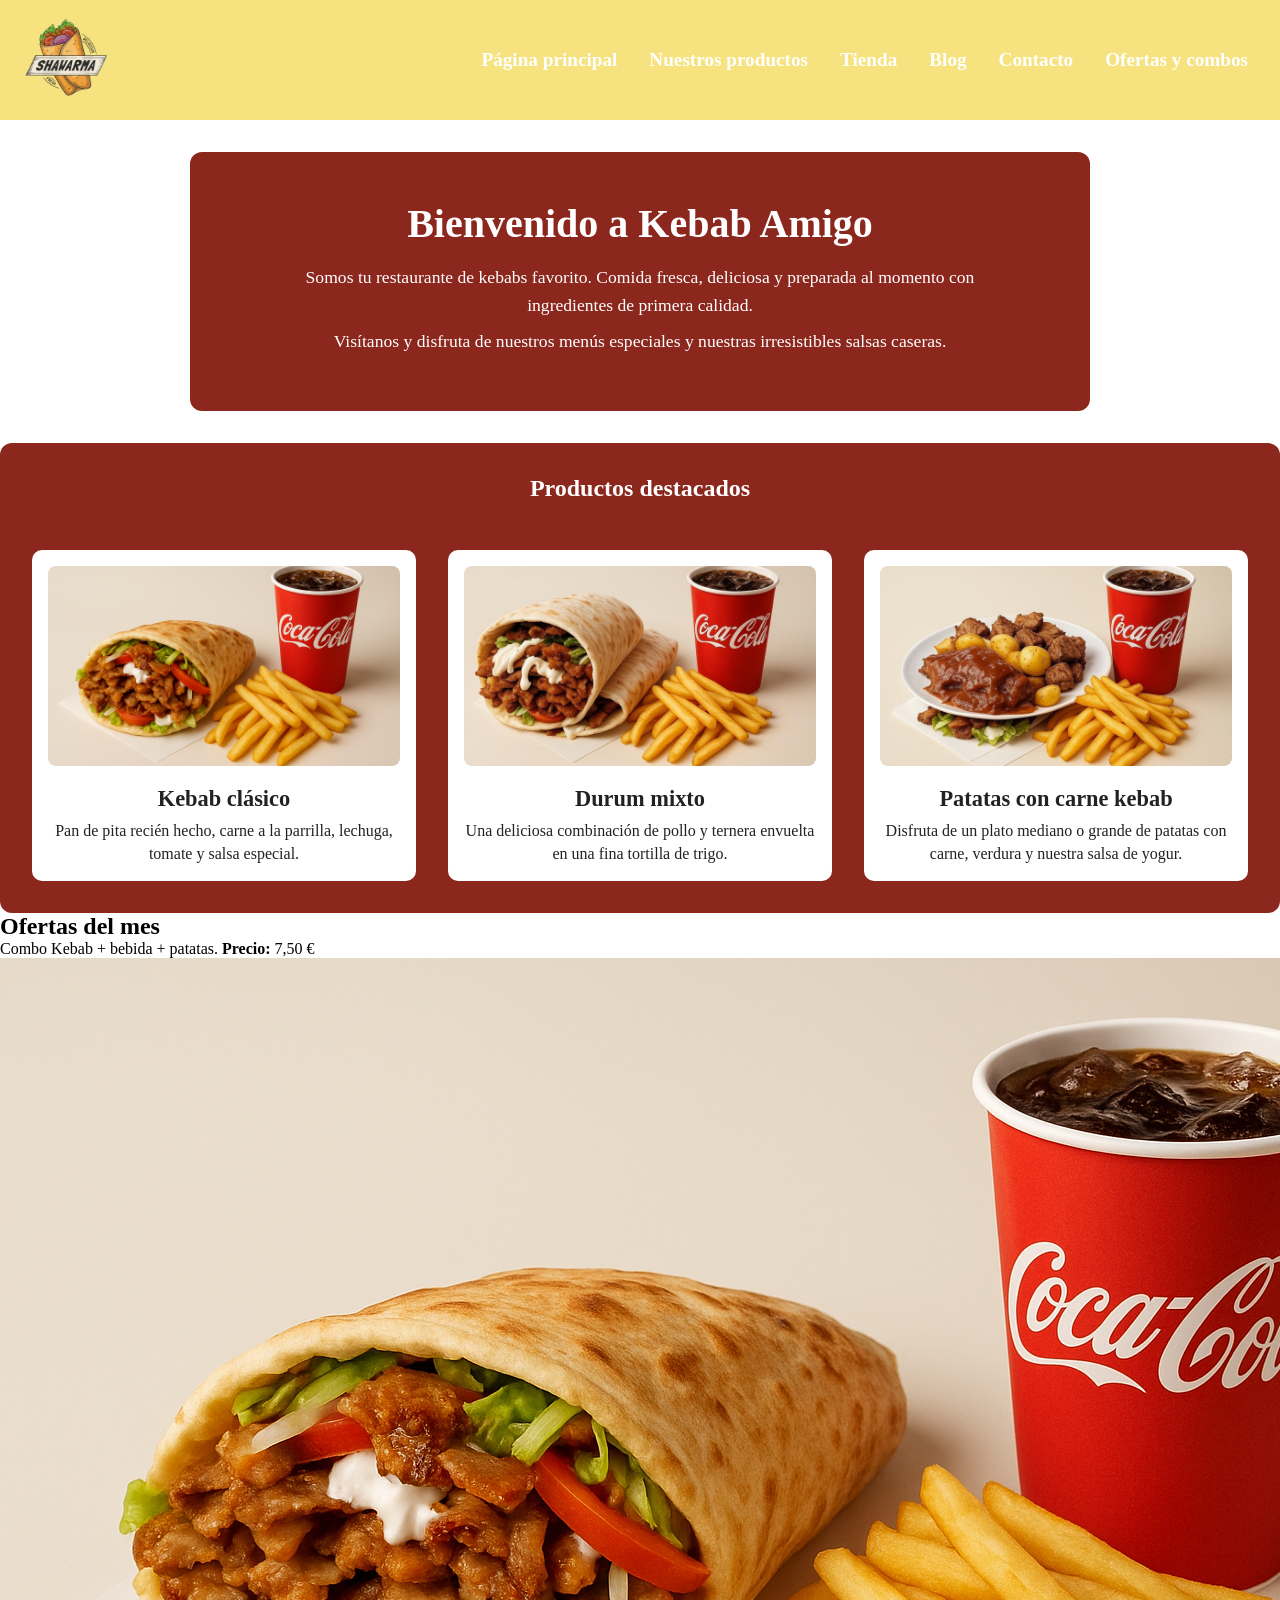
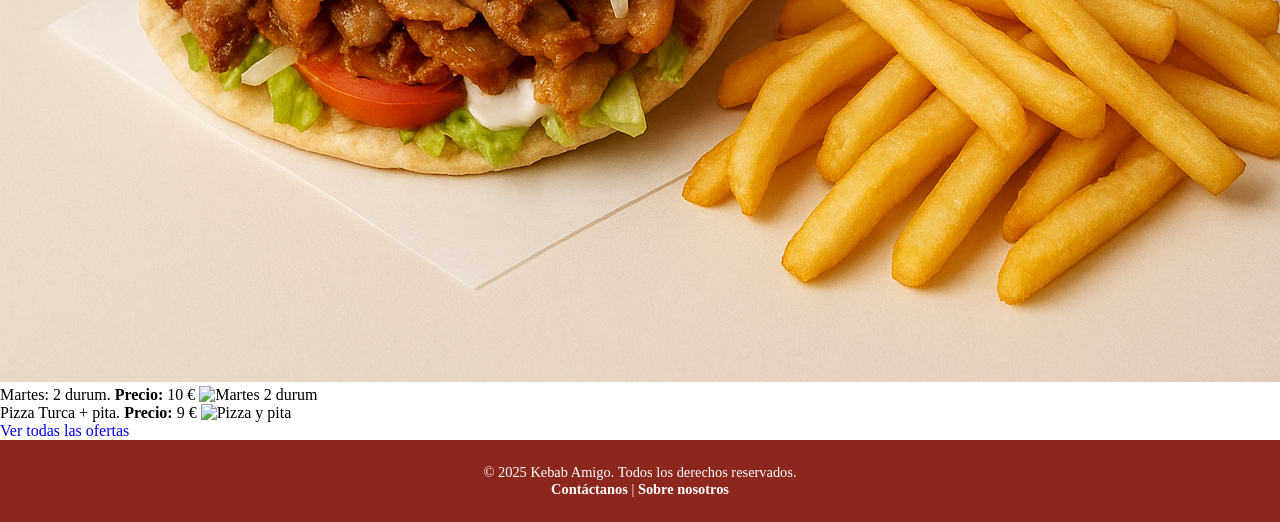
==== index.html @ 2f1da796 "Fondo del logo cambiado" ====
<!DOCTYPE html>
<html lang="es">
<head>
    <meta charset="UTF-8">
    <meta name="viewport" content="width=device-width, initial-scale=1.0">
    <title>Kebab Amigo - Inicio</title>
    <link rel="stylesheet" href="assets/css/style.css">
    <meta name="description" content="Bienvenido a Kebab Amigo, el mejor kebab de la ciudad. Descubre nuestro menú, historia y ofertas.">
</head>
<body>

    <header class="cabecera">
        <a class="cabecera__logo" href="index.html">
            <img src="assets/img/kebab-logo.png" alt="Logo del restaurante Kebab" width="100"> 
        </a>

        <nav class="navegador">
            <ul class="menu">
                <li><a class="menu__opcion" href="index.html">Página principal</a></li>
                <li><a class="menu__opcion" href="carta-menu.html">Nuestros productos</a></li>
                <li><a class="menu__opcion" href="tienda.html">Tienda</a></li>
                <li><a class="menu__opcion" href="noticias.html">Blog</a></li>
                <li><a class="menu__opcion" href="formulario.html">Contacto</a></li>
                <li><a class="menu__opcion" href="ofertas.html">Ofertas y combos</a></li>
            </ul>
        </nav>
    </header>

    <main>
        <section class="inicio">
            <h1 class="inicio__titulo">Bienvenido a Kebab Amigo</h1>
            <p class="inicio__descripcion">Somos tu restaurante de kebabs favorito. Comida fresca, deliciosa y preparada al momento con ingredientes de primera calidad.</p>
            <p class="inicio__descripcion">Visítanos y disfruta de nuestros menús especiales y nuestras irresistibles salsas caseras.</p>
        </section>

        <section class="destacados">
            <h2 class="destacados__titulo">Productos destacados</h2>

            <article class="destacado">
                <img class="destacado__imagen" src="assets/img/Kebab, Patatas y Coca-Cola.png" alt="Menu kebab durum">
                <h3 class="destacado__titulo">Kebab clásico</h3>
                <p class="destacado__descripcion">Pan de pita recién hecho, carne a la parrilla, lechuga, tomate y salsa especial.</p>
            </article>

            <article class="destacado">
                <img class="destacado__imagen" src="assets/img/pita patatas y cocacola.jpg" alt="Menu kebab pita">
                <h3 class="destacado__titulo">Durum mixto</h3>
                <p class="destacado__descripcion">Una deliciosa combinación de pollo y ternera envuelta en una fina tortilla de trigo.</p>
            </article>

            <article class="destacado">
                <img class="destacado__imagen" src="assets/img/menu carne y papas.jpg" alt="Menu carne con patatas">
                <h3 class="destacado__titulo">Patatas con carne kebab</h3>
                <p class="destacado__descripcion">Disfruta de un plato mediano o grande de patatas con carne, verdura y nuestra salsa de yogur.</p>
            </article>
        </section>

        <section class="ofertas">
            <h2 class="ofertas__titulo">Ofertas del mes</h2>
            <ul class="ofertas__lista">
                <li class="ofertas__item">
                    Combo Kebab + bebida + patatas. <strong class="ofertas__precio">Precio:</strong> 7,50 €
                    <img class="ofertas__imagen" src="assets/img/Kebab, Patatas y Coca-Cola.png" alt="Combo Kebab">
                </li>
                <li class="ofertas__item">
                    Martes: 2 durum. <strong class="ofertas__precio">Precio:</strong> 10 €
                    <img class="ofertas__imagen" src="" alt="Martes 2 durum">
                </li>
                <li class="ofertas__item">
                    Pizza Turca + pita. <strong class="ofertas__precio">Precio:</strong> 9 €
                    <img class="ofertas__imagen" src="" alt="Pizza y pita">
                </li>
            </ul>
            <p class="ofertas__link"><a href="ofertas.html">Ver todas las ofertas</a></p>
        </section>
    </main>

    <footer class="pie">
        <p class="pie__texto">&copy; 2025 Kebab Amigo. Todos los derechos reservados.</p>
        <p class="pie__enlaces">
            <a class="pie__link" href="formulario.html">Contáctanos</a> |
            <a class="pie__link" href="noticias.html">Sobre nosotros</a>
        </p>
    </footer>

</body>
</html>
---- assets/css/style.css ----
/* =========================
    VARIABLES E IMPORTACIONES
   ========================= */


:root{
    --color-primario: #8C271E;
    --color-secundario: #F6E27F;
    --color-blanco: #FFFFFF;
    --color-oscuro: #222222;
}

/* =========================
            RESET
   ========================= */


*{
    padding: 0;
    margin: 0;
    box-sizing: border-box;
}

a{
    text-decoration: none;
}


/* =========================
            CABECERA
   ========================= */

.cabecera{
    padding: 0.5rem 1rem;
    display: flex;
    justify-content: space-between;
    align-items: center;
    background: var(--color-secundario);
}


.cabecera__logo img {
    width: 100px;
    height: auto;
}


.menu{
    display: flex;
    justify-content: space-between;
    align-items: center;
    list-style: none;
}


.menu__opcion {
    font-size: 1.2rem; 
    font-weight: bold;
    padding: 0.5rem 1rem;
    color: var(--color-blanco);
}


.menu__opcion:hover {
    color: var(--color-primario);
}


/* =========================
    PIE DE PÁGINA (FOOTER)
   ========================= */

.pie {
    text-align: center;
    padding: 1.5rem 1rem;
    font-size: 0.9rem;
    background-color: var(--color-primario);
    color: var(--color-blanco);
}

.pie__enlaces {
    margin: 0;
}

.pie__link {
    font-weight: bold;
    text-decoration: none;
    color: var(--color-blanco);
}

.pie__link:hover {
    color: var(--color-secundario);
}



/* =========================
    BLOQUE PRINCIPAL (MAIN)
   ========================= */

.inicio {
    background-color: var(--color-primario); 
    text-align: center;
    padding: 3rem 1rem;
    border-radius: 12px; 
    margin: 2rem auto;
    max-width: 900px; 
}

.inicio__titulo {
    font-size: 2.5rem;
    font-family: Georgia, serif;
    margin-bottom: 1rem;
    color: var(--color-blanco);
}

.inicio__descripcion {
    color: var(--color-blanco);
    line-height: 1.6;
    max-width: 700px;
    margin: 0.5rem auto;
    font-size: 1.1rem;
}


.destacados {
    padding: 2rem;
    background-color: var(--color-primario); 
    display: grid;
    grid-template-columns: repeat(3, 1fr);
    gap: 2rem;
    border-radius: 12px;
}


.destacados__titulo {
    grid-column: span 3;
    text-align: center;
    color: var(--color-blanco);  
    margin-bottom: 1rem;
}

.destacado {
    text-align: center;
    background-color: var(--color-blanco);  
    padding: 1rem;
    border-radius: 10px;
}

.destacado__imagen {
    width: 100%;
    height: 200px;
    object-fit: cover;
    border-radius: 8px;
    margin-bottom: 1rem;
}

.destacado__titulo {
    font-size: 1.4rem;
    margin-bottom: 0.5rem;
    color: var(--color-oscuro);
}

.destacado__descripcion {
    color: var(--color-oscuro);
    line-height: 1.4;
}
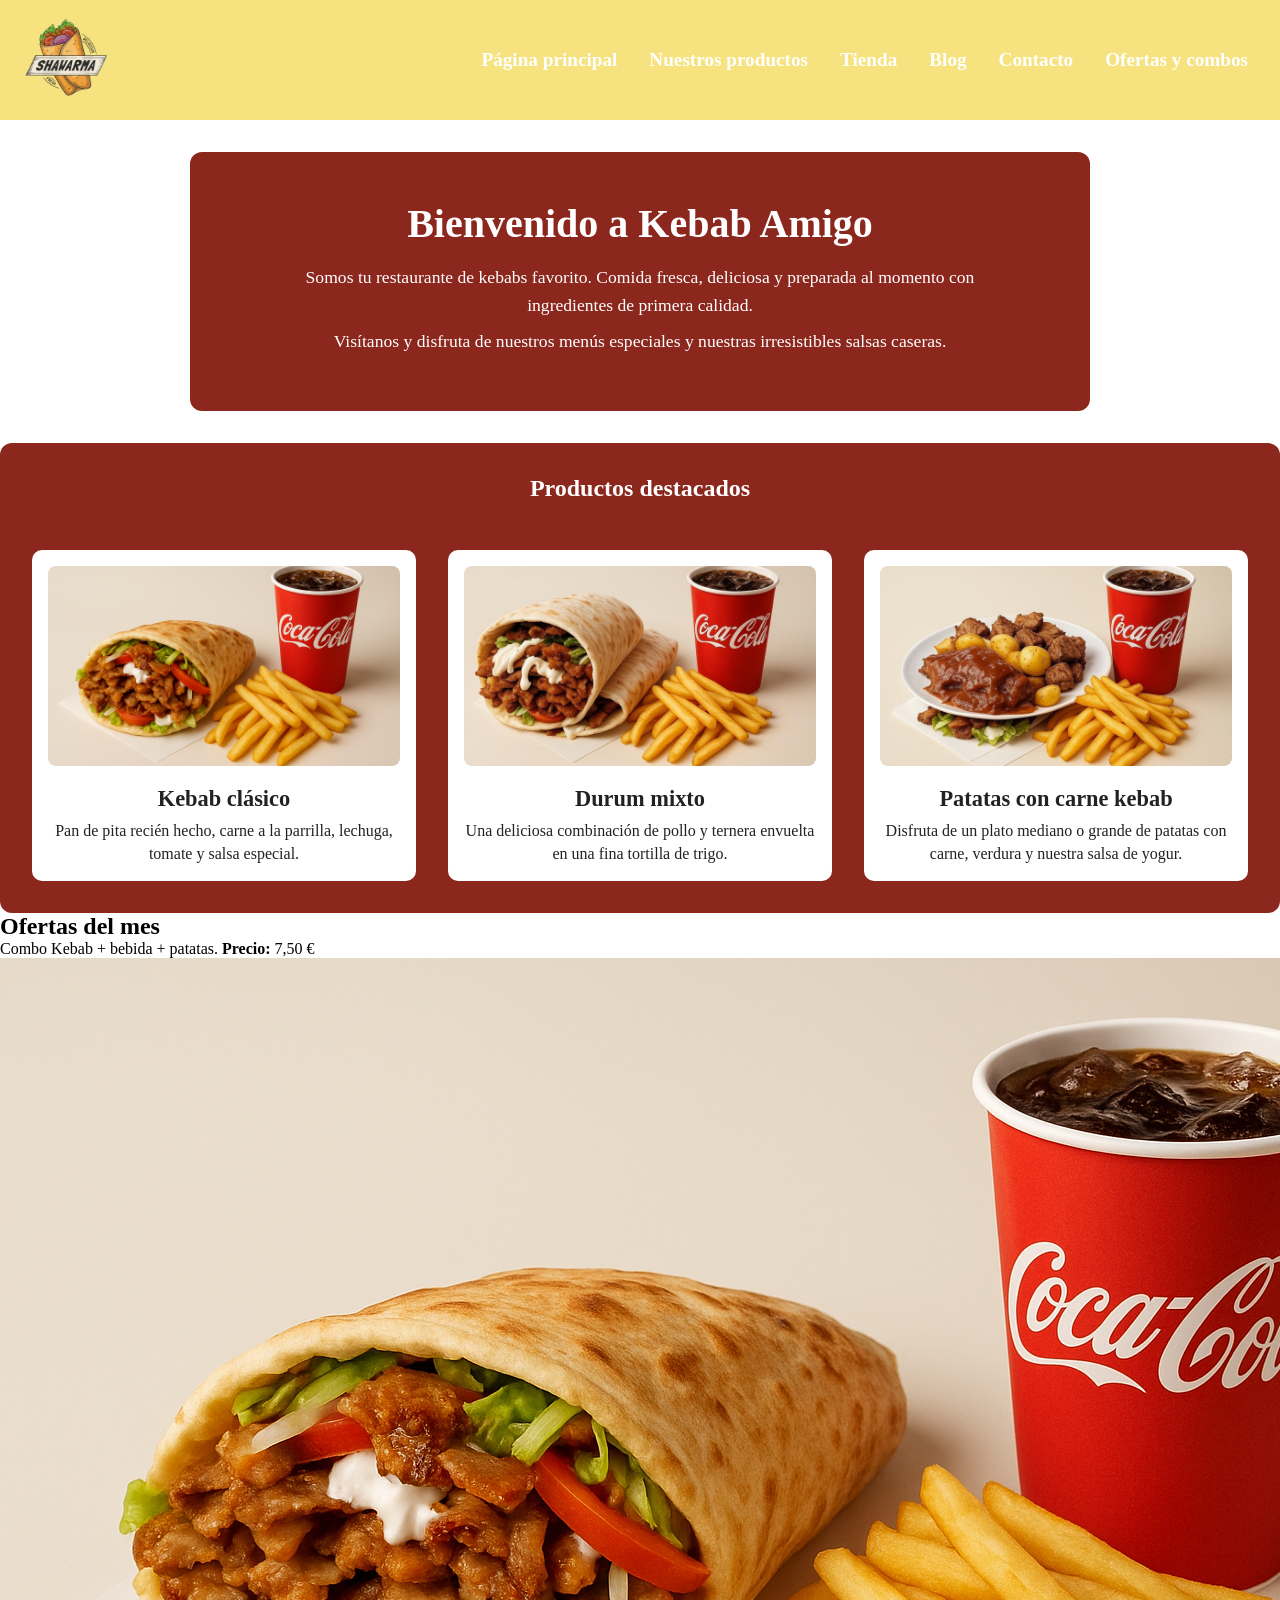
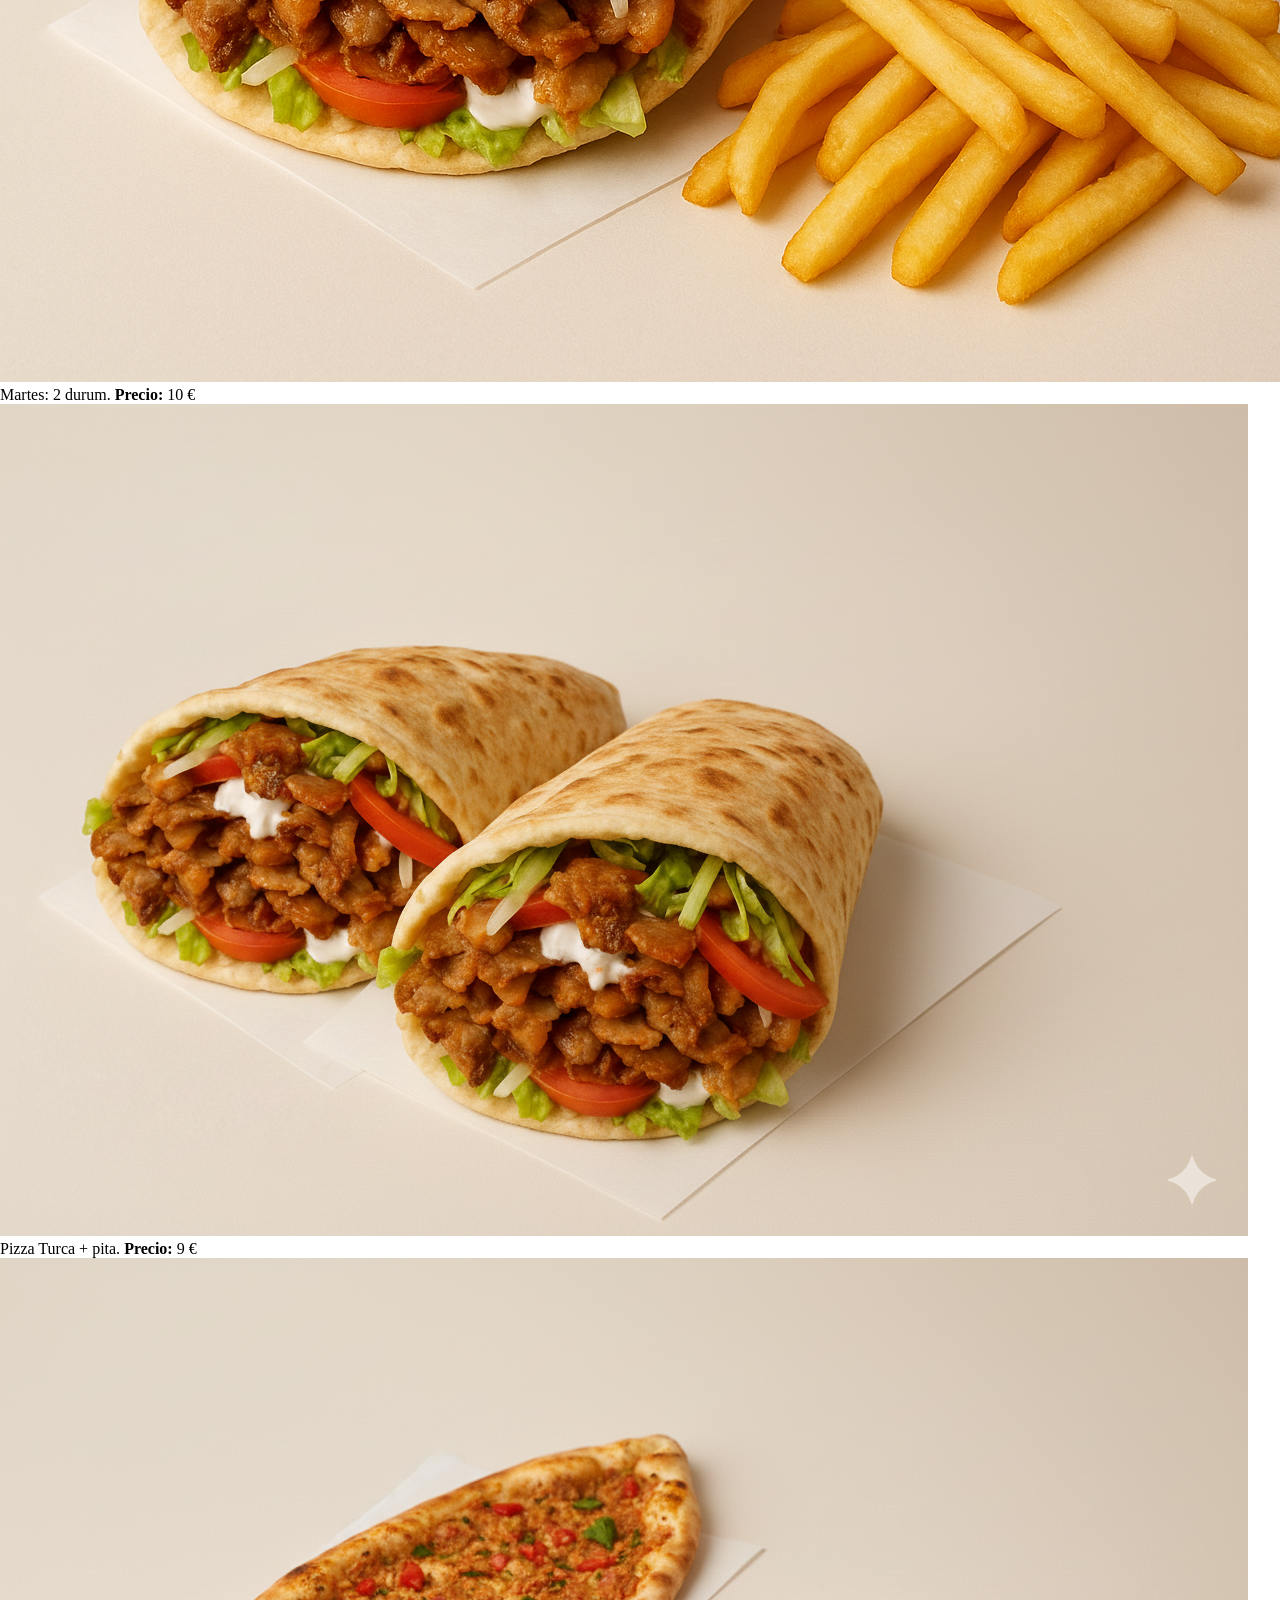
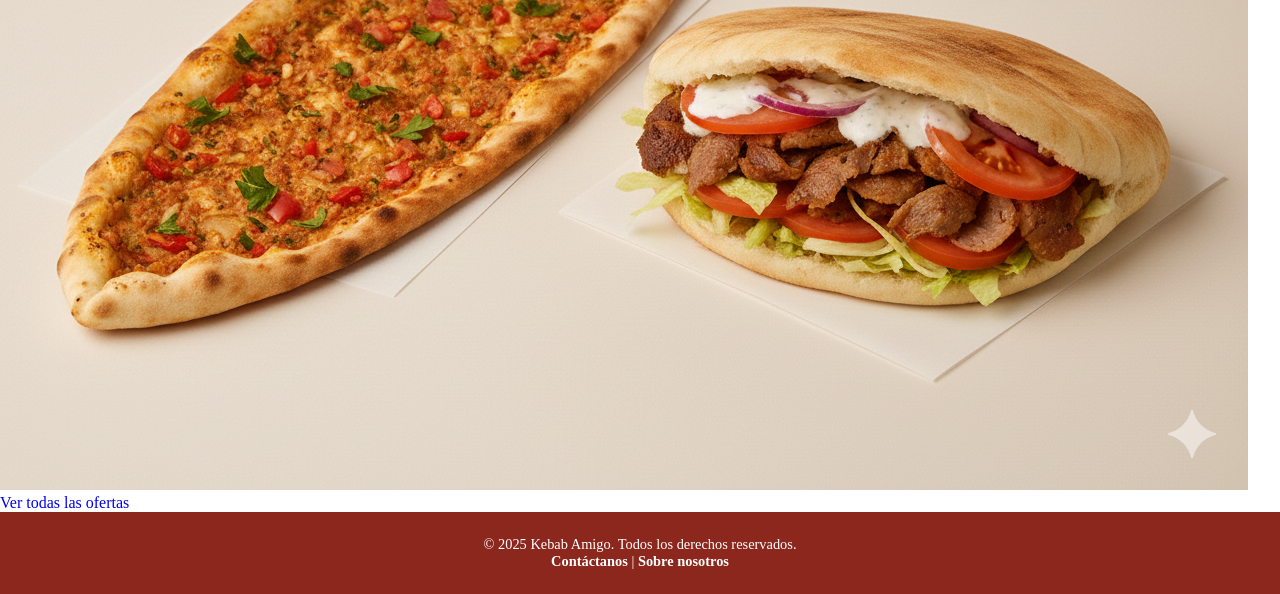
==== commit 3f531806: "Despu" ====
--- a/index.html
+++ b/index.html
@@ -64,11 +64,11 @@
                 </li>
                 <li class="ofertas__item">
                     Martes: 2 durum. <strong class="ofertas__precio">Precio:</strong> 10 €
-                    <img class="ofertas__imagen" src="" alt="Martes 2 durum">
+                    <img class="ofertas__imagen" src="assets/img/2 kebabs.png" alt="Martes 2 durum">
                 </li>
                 <li class="ofertas__item">
                     Pizza Turca + pita. <strong class="ofertas__precio">Precio:</strong> 9 €
-                    <img class="ofertas__imagen" src="" alt="Pizza y pita">
+                    <img class="ofertas__imagen" src="assets/img/Pita-pizza.png" alt="Pizza y pita">
                 </li>
             </ul>
             <p class="ofertas__link"><a href="ofertas.html">Ver todas las ofertas</a></p>
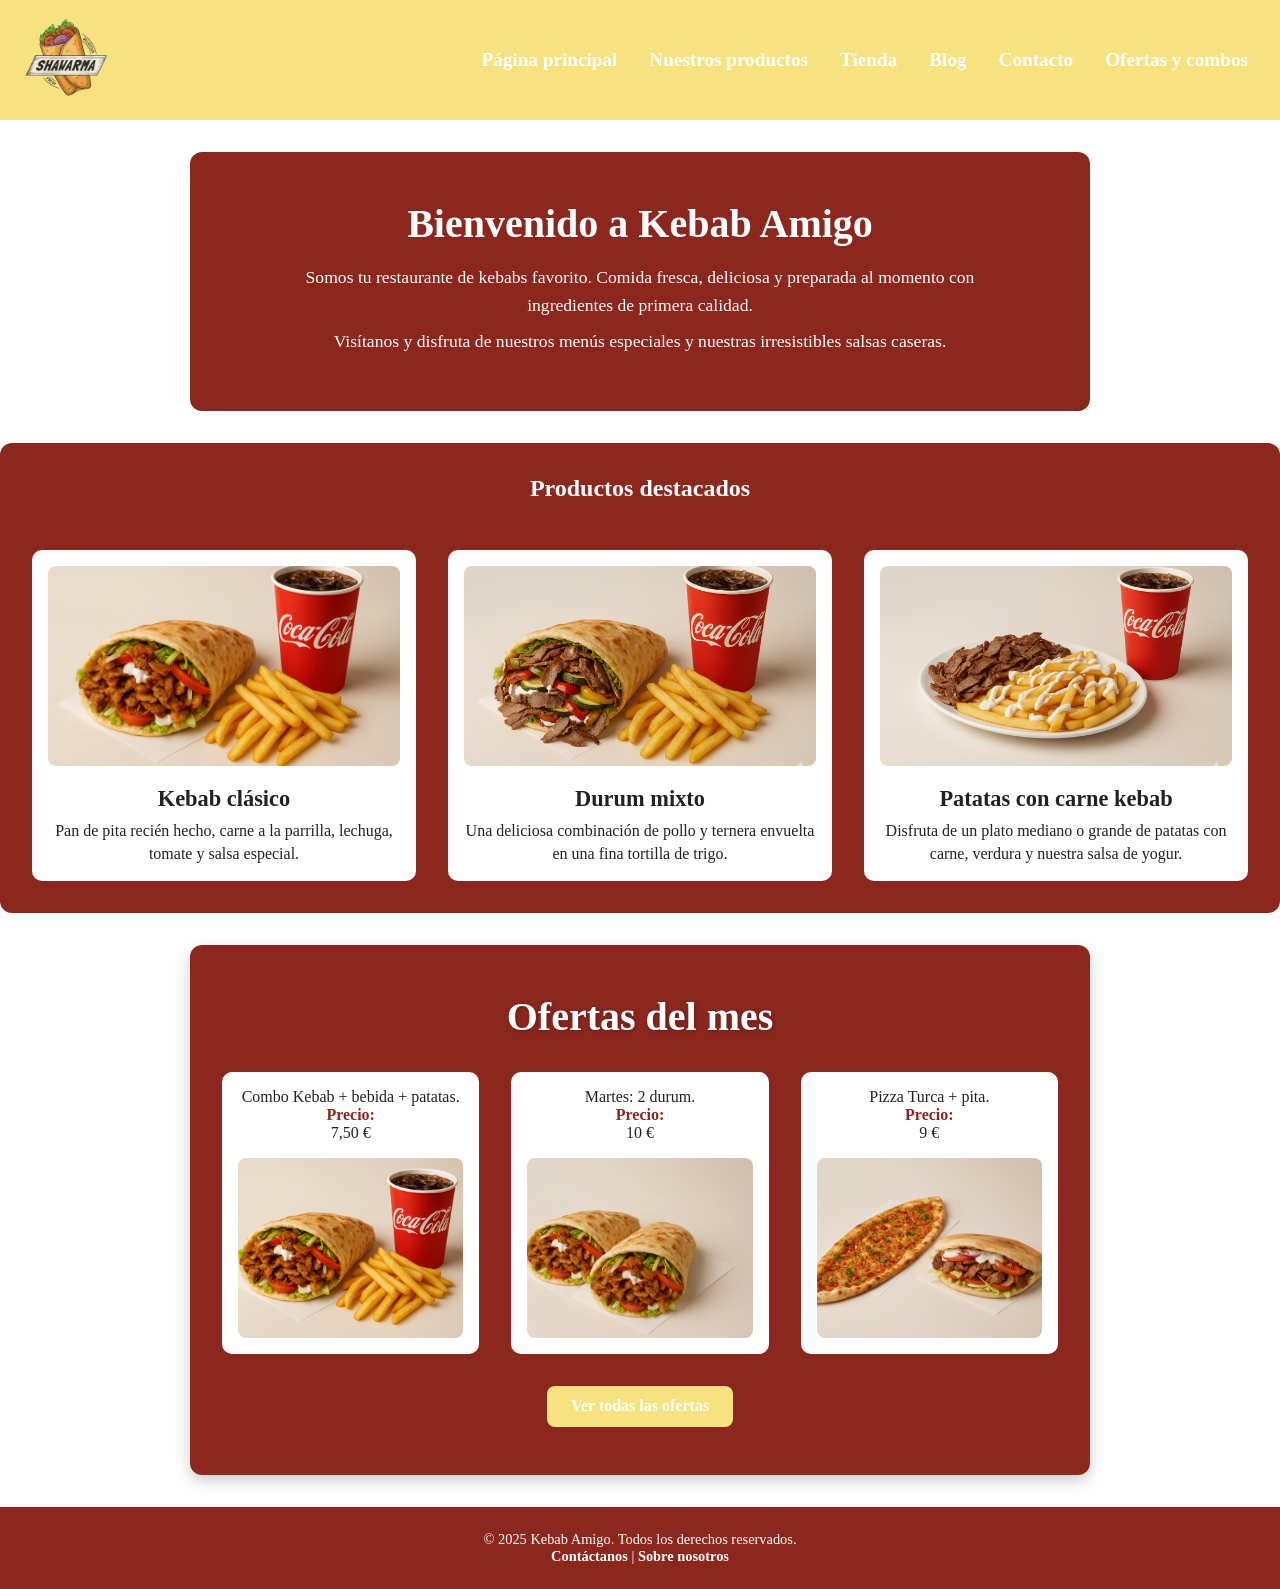
==== commit ff229acf: "Imágenes añadidas para hacer BEM" ====
--- a/index.html
+++ b/index.html
@@ -43,13 +43,13 @@
             </article>
 
             <article class="destacado">
-                <img class="destacado__imagen" src="assets/img/pita patatas y cocacola.jpg" alt="Menu kebab pita">
+                <img class="destacado__imagen" src="assets/img/menu-durum.png" alt="Menu kebab pita">
                 <h3 class="destacado__titulo">Durum mixto</h3>
                 <p class="destacado__descripcion">Una deliciosa combinación de pollo y ternera envuelta en una fina tortilla de trigo.</p>
             </article>
 
             <article class="destacado">
-                <img class="destacado__imagen" src="assets/img/menu carne y papas.jpg" alt="Menu carne con patatas">
+                <img class="destacado__imagen" src="assets/img/patatas-carne.png" alt="Menu carne con patatas">
                 <h3 class="destacado__titulo">Patatas con carne kebab</h3>
                 <p class="destacado__descripcion">Disfruta de un plato mediano o grande de patatas con carne, verdura y nuestra salsa de yogur.</p>
             </article>
--- a/assets/css/style.css
+++ b/assets/css/style.css
@@ -43,6 +43,12 @@
 .cabecera__logo img {
     width: 100px;
     height: auto;
+    transition: transform 0.3s;
+}
+
+
+.cabecera__logo img:hover {
+    transform: translateY(-3px);
 }
 
 
@@ -59,11 +65,13 @@
     font-weight: bold;
     padding: 0.5rem 1rem;
     color: var(--color-blanco);
+    transition: transform 0.3s, color 0.3s;
 }
 
 
 .menu__opcion:hover {
     color: var(--color-primario);
+    transform: translateY(-3px);
 }
 
 
@@ -116,21 +124,21 @@
 }
 
 .inicio__descripcion {
-    color: var(--color-blanco);
     line-height: 1.6;
     max-width: 700px;
     margin: 0.5rem auto;
     font-size: 1.1rem;
+    color: var(--color-blanco);
 }
 
 
 .destacados {
-    padding: 2rem;
-    background-color: var(--color-primario); 
+    padding: 2rem; 
     display: grid;
     grid-template-columns: repeat(3, 1fr);
     gap: 2rem;
     border-radius: 12px;
+    background-color: var(--color-primario);
 }
 
 
@@ -146,6 +154,7 @@
     background-color: var(--color-blanco);  
     padding: 1rem;
     border-radius: 10px;
+    transition: transform 0.3s;
 }
 
 .destacado__imagen {
@@ -167,6 +176,83 @@
     line-height: 1.4;
 }
 
-
-
-
+.destacado:hover {
+    transform: translateY(-5px);
+}
+
+.ofertas {
+    background-color: var(--color-primario);
+    padding: 3rem 2rem;
+    border-radius: 12px;
+    margin: 2rem auto;
+    max-width: 900px;
+    text-align: center;
+    box-shadow: 0 6px 15px rgba(0,0,0,0.2);
+}
+
+.ofertas__titulo {
+    font-size: 2.5rem;
+    font-family: Georgia, serif;
+    color: var(--color-blanco);
+    margin-bottom: 2rem;
+    text-shadow: 1px 1px 4px rgba(0,0,0,0.3);
+}
+
+.ofertas__lista {
+    list-style: none;
+    padding: 0;
+    display: grid;
+    grid-template-columns: repeat(auto-fit, minmax(250px, 1fr));
+    gap: 2rem;
+}
+
+.ofertas__item {
+    background-color: var(--color-blanco);
+    border-radius: 10px;
+    padding: 1rem;
+    color: var(--color-oscuro);
+    text-align: center;
+    display: flex;
+    flex-direction: column;
+    align-items: center;
+    transition: transform 0.3s;
+}
+
+.ofertas__item:hover {
+    transform: translateY(-5px);
+}
+
+.ofertas__imagen {
+    width: 100%;
+    height: 180px;
+    object-fit: cover;
+    border-radius: 8px;
+    margin-top: 1rem;
+}
+
+.ofertas__precio {
+    font-weight: bold;
+    color: var(--color-primario);
+}
+
+.ofertas__link a {
+    display: inline-block;
+    margin-top: 2rem;
+    padding: 0.7rem 1.5rem;
+    background-color: var(--color-secundario);
+    color: var(--color-blanco);
+    font-weight: bold;
+    border-radius: 8px;
+    transition: background-color 0.3s, transform 0.3s;
+}
+
+.ofertas__link a:hover {
+    background-color: #f0d84f; /*Para que resalte el botón*/
+    transform: scale(1.05);
+}
+
+
+
+
+
+
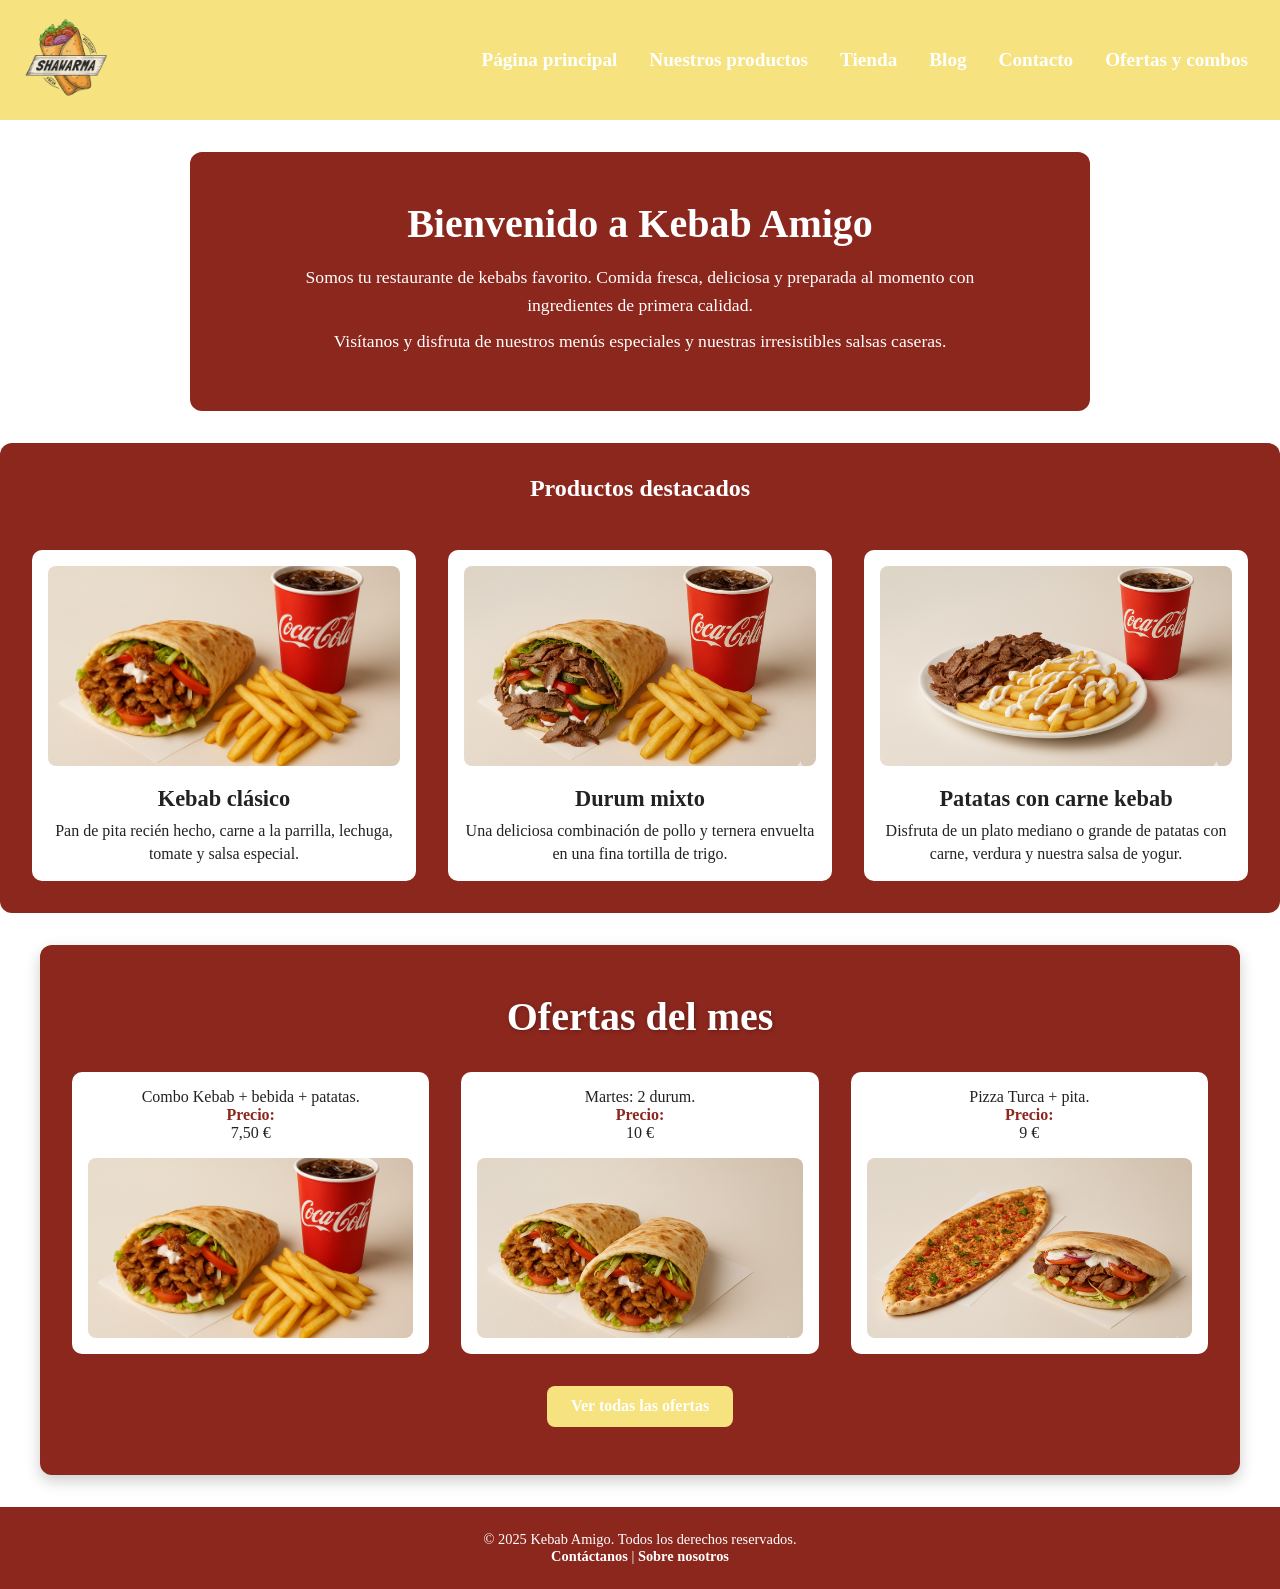
==== commit a56ca1e9: "Documentacion del html y cambio carpeta de css a su sitio" ====
--- a/index.html
+++ b/index.html
@@ -4,7 +4,7 @@
     <meta charset="UTF-8">
     <meta name="viewport" content="width=device-width, initial-scale=1.0">
     <title>Kebab Amigo - Inicio</title>
-    <link rel="stylesheet" href="assets/css/style.css">
+    <link rel="stylesheet" href="css/style.css">
     <meta name="description" content="Bienvenido a Kebab Amigo, el mejor kebab de la ciudad. Descubre nuestro menú, historia y ofertas.">
 </head>
 <body>
@@ -26,6 +26,15 @@
         </nav>
     </header>
 
+    <!-- 
+        MAIN: Contiene el contenido principal que el usuario debe ver al entrar en la página.
+        Está dividido en tres secciones que cumplen funciones distintas dentro de la experiencia del sitio:
+        - Presenta el restaurante y da una introducción general para contextualizar al visitante.
+        - Muestra los productos más populares. Cada producto se estructura como un artículo para
+            facilitar la lectura.
+        - Presenta promociones activas que incentivan la compra. Incluye imágenes, precios
+            y un enlace a la página completa de ofertas para aumentar la conversión.
+    -->
     <main>
         <section class="inicio">
             <h1 class="inicio__titulo">Bienvenido a Kebab Amigo</h1>
@@ -33,11 +42,11 @@
             <p class="inicio__descripcion">Visítanos y disfruta de nuestros menús especiales y nuestras irresistibles salsas caseras.</p>
         </section>
 
-        <section class="destacados">
+        <section class="destacados" id="productos-destacados">
             <h2 class="destacados__titulo">Productos destacados</h2>
 
             <article class="destacado">
-                <img class="destacado__imagen" src="assets/img/Kebab, Patatas y Coca-Cola.png" alt="Menu kebab durum">
+                <img class="destacado__imagen" src="assets/img/Kebab-Patatas-Coca-Cola.png" alt="Menu kebab durum">
                 <h3 class="destacado__titulo">Kebab clásico</h3>
                 <p class="destacado__descripcion">Pan de pita recién hecho, carne a la parrilla, lechuga, tomate y salsa especial.</p>
             </article>
@@ -60,11 +69,11 @@
             <ul class="ofertas__lista">
                 <li class="ofertas__item">
                     Combo Kebab + bebida + patatas. <strong class="ofertas__precio">Precio:</strong> 7,50 €
-                    <img class="ofertas__imagen" src="assets/img/Kebab, Patatas y Coca-Cola.png" alt="Combo Kebab">
+                    <img class="ofertas__imagen" src="assets/img/Kebab-Patatas-Coca-Cola.png" alt="Combo Kebab">
                 </li>
                 <li class="ofertas__item">
                     Martes: 2 durum. <strong class="ofertas__precio">Precio:</strong> 10 €
-                    <img class="ofertas__imagen" src="assets/img/2 kebabs.png" alt="Martes 2 durum">
+                    <img class="ofertas__imagen" src="assets/img/2-kebabs.png" alt="Martes 2 durum">
                 </li>
                 <li class="ofertas__item">
                     Pizza Turca + pita. <strong class="ofertas__precio">Precio:</strong> 9 €
--- a/css/style.css
+++ b/css/style.css
@@ -0,0 +1,1346 @@
+
+/* =========================
+    VARIABLES E IMPORTACIONES
+   ========================= */
+
+
+:root{
+    --color-primario: #8C271E;
+    --color-secundario: #F6E27F;
+    --color-blanco: #FFFFFF;
+    --color-oscuro: #222222;
+}
+
+/* =========================
+            RESET
+   ========================= */
+
+
+*{
+    padding: 0;
+    margin: 0;
+    box-sizing: border-box;
+}
+
+a{
+    text-decoration: none;
+}
+
+
+/* =========================
+            CABECERA
+   ========================= */
+
+.cabecera{
+    padding: 0.5rem 1rem;
+    display: flex;
+    justify-content: space-between;
+    align-items: center;
+    background: var(--color-secundario);
+}
+
+
+.cabecera__logo img {
+    width: 100px;
+    height: auto;
+    transition: transform 0.3s;
+}
+
+
+.cabecera__logo img:hover {
+    transform: translateY(-3px);
+}
+
+
+.menu{
+    display: flex;
+    justify-content: space-between;
+    align-items: center;
+    list-style: none;
+}
+
+
+.menu__opcion {
+    font-size: 1.2rem; 
+    font-weight: bold;
+    padding: 0.5rem 1rem;
+    color: var(--color-blanco);
+    transition: transform 0.3s, color 0.3s;
+}
+
+
+.menu__opcion:hover {
+    color: var(--color-primario);
+    transform: translateY(-3px);
+}
+
+
+/* =========================
+    PIE DE PÁGINA (FOOTER)
+   ========================= */
+
+.pie {
+    text-align: center;
+    padding: 1.5rem 1rem;
+    font-size: 0.9rem;
+    background-color: var(--color-primario);
+    color: var(--color-blanco);
+}
+
+.pie__enlaces {
+    margin: 0;
+}
+
+.pie__link {
+    font-weight: bold;
+    text-decoration: none;
+    color: var(--color-blanco);
+}
+
+.pie__link:hover {
+    color: var(--color-secundario);
+}
+
+
+
+/* ==============================
+    BLOQUE PRINCIPAL INDEX(MAIN)
+   ============================== */
+
+.inicio {
+    background-color: var(--color-primario); 
+    text-align: center;
+    padding: 3rem 1rem;
+    border-radius: 12px; 
+    margin: 2rem auto;
+    max-width: 900px; 
+}
+
+.inicio__titulo {
+    font-size: 2.5rem;
+    font-family: Georgia, serif;
+    margin-bottom: 1rem;
+    color: var(--color-blanco);
+}
+
+.inicio__descripcion {
+    line-height: 1.6;
+    max-width: 700px;
+    margin: 0.5rem auto;
+    font-size: 1.1rem;
+    color: var(--color-blanco);
+}
+
+
+.destacados {
+    padding: 2rem; 
+    display: grid;
+    grid-template-columns: repeat(3, 1fr);
+    gap: 2rem;
+    border-radius: 12px;
+    background-color: var(--color-primario);
+}
+
+
+.destacados__titulo {
+    grid-column: span 3;
+    text-align: center;
+    color: var(--color-blanco);  
+    margin-bottom: 1rem;
+}
+
+.destacado {
+    text-align: center;
+    background-color: var(--color-blanco);  
+    padding: 1rem;
+    border-radius: 10px;
+    transition: transform 0.3s;
+}
+
+.destacado__imagen {
+    width: 100%;
+    height: 200px;
+    object-fit: cover;
+    border-radius: 8px;
+    margin-bottom: 1rem;
+}
+
+.destacado__titulo {
+    font-size: 1.4rem;
+    margin-bottom: 0.5rem;
+    color: var(--color-oscuro);
+}
+
+.destacado__descripcion {
+    color: var(--color-oscuro);
+    line-height: 1.4;
+}
+
+.destacado:hover {
+    transform: translateY(-5px);
+}
+
+.ofertas {
+    background-color: var(--color-primario);
+    padding: 3rem 2rem;
+    border-radius: 12px;
+    margin: 2rem auto;
+    max-width: 1200px;
+    text-align: center;
+    box-shadow: 0 6px 15px rgba(0,0,0,0.2);
+}
+
+.ofertas__titulo {
+    font-size: 2.5rem;
+    font-family: Georgia, serif;
+    color: var(--color-blanco);
+    margin-bottom: 2rem;
+    text-shadow: 1px 1px 4px rgba(0,0,0,0.3);
+}
+
+.ofertas__lista {
+    display: grid;
+    grid-template-columns: repeat(3, 1fr);
+    gap: 2rem;
+    justify-items: stretch;
+    margin: 0 auto;   
+}
+
+.ofertas__item {
+    background-color: var(--color-blanco);
+    border-radius: 10px;
+    padding: 1rem;
+    color: var(--color-oscuro);
+    text-align: center;
+    display: flex;
+    flex-direction: column;
+    align-items: center;
+    transition: transform 0.3s;
+}
+
+.ofertas__item:hover {
+    transform: translateY(-5px);
+}
+
+.ofertas__imagen {
+    width: 100%;
+    height: 180px;
+    object-fit: cover;
+    border-radius: 8px;
+    margin-top: 1rem;
+}
+
+.ofertas__precio {
+    font-weight: bold;
+    color: var(--color-primario);
+}
+
+.ofertas__link a {
+    display: inline-block;
+    margin-top: 2rem;
+    padding: 0.7rem 1.5rem;
+    background-color: var(--color-secundario);
+    color: var(--color-blanco);
+    font-weight: bold;
+    border-radius: 8px;
+    transition: background-color 0.3s, transform 0.3s;
+}
+
+.ofertas__link a:hover {
+    background-color: #f0d84f; /*Para que resalte el botón*/
+    transform: scale(1.05);
+}
+
+
+
+/* ==================================
+    BLOQUE PRINCIPAL PRODUCTOS(MAIN)
+   ================================== */
+
+
+.carta {
+    max-width: 1000px;
+    margin: 2rem auto;
+    padding: 1rem;
+}
+
+.carta__titulo {
+    text-align: center;
+    font-family: Georgia, serif;
+    font-size: 2.8rem;
+    margin-bottom: 3rem;
+    color: var(--color-primario);
+}
+
+.categoria {
+    margin-bottom: 3rem;
+    padding-bottom: 1.5rem;
+    border-bottom: 3px solid;
+    border-bottom-color: var(--color-primario);
+}
+
+.categoria__titulo {
+    font-size: 2rem;
+    margin-bottom: 1.5rem;
+    font-family: Georgia, serif;
+    color: var(--color-oscuro);
+}
+
+.plato {
+    display: flex;
+    align-items: center;
+    gap: 1.5rem;
+    margin: 1.5rem 0;
+    padding: 1rem;
+    border-left: 6px solid;
+    border-radius: 8px;
+    transition: background-color 0.3s;
+    background-color: var(--color-blanco);
+    border-left-color: var(--color-secundario);
+}
+
+.plato:hover {
+    background-color: var(--color-secundario)
+}
+
+.plato__imagen {
+    width: 120px;
+    height: 120px;
+    object-fit: cover;
+    border-radius: 8px;
+}
+
+.plato__titulo {
+    margin-bottom: 0.5rem;
+    font-size: 1.4rem;
+    color: var(--color-primario);
+}
+
+.plato__descripcion {
+    line-height: 1.4;
+    color: var(--color-oscuro);
+}
+
+
+/* ==================================
+    BLOQUE PRINCIPAL FORMULARIO(MAIN)
+   ================================== */
+
+
+.formulario {
+    max-width: 700px;
+    margin: 2rem auto;
+    padding: 2rem;
+    border-radius: 12px;
+    background-color: var(--color-secundario); 
+    box-shadow: 0 4px 12px rgba(0,0,0,0.15);
+}
+
+.formulario__titulo {
+    text-align: center;
+    font-family: Georgia, serif;
+    font-size: 2.5rem;
+    margin-bottom: 2rem;
+    color: var(--color-primario);
+}
+
+.formulario__grupo {
+    margin-bottom: 1.5rem;
+    padding: 1rem;
+    border: 2px solid var(--color-primario); 
+    border-radius: 8px;
+    background-color: var(--color-blanco); 
+}
+
+.formulario__legend {
+    font-weight: bold;
+    padding: 0 0.5rem;
+    color: var(--color-primario);
+}
+
+.formulario__label {
+    display: block;
+    margin-bottom: 0.3rem;
+    font-weight: bold;
+    color: var(--color-oscuro);
+}
+
+.formulario__input,
+.formulario__select {
+    width: 100%;
+    padding: 0.5rem;
+    border-radius: 6px;
+    border: 1px solid var(--color-primario); 
+    margin-bottom: 1rem;
+    font-size: 1rem;
+    color: var(--color-oscuro);
+    background-color: var(--color-blanco);  
+}
+
+.formulario__boton {
+    padding: 0.7rem 1.5rem;
+    border-radius: 8px;
+    font-weight: bold;
+    cursor: pointer;
+    transition: background-color 0.3s, transform 0.3s;
+}
+
+.formulario__boton--submit {
+    background-color: var(--color-primario);
+    color: var(--color-blanco);
+}
+
+.formulario__boton--submit:hover {
+    transform: translateY(-3px);
+    background-color: var(--color-secundario);
+}
+
+.formulario__boton--reset {
+    background-color: var(--color-primario);  
+    color: var(--color-blanco);  
+}
+
+.formulario__boton--reset:hover {
+    transform: translateY(-3px);
+    background-color: var(--color-secundario);
+}
+
+
+.seccion-destacados {
+    max-width: 900px;
+    margin: 2rem auto;
+    padding: 2rem;
+    border-radius: 12px;
+    background-color: var(--color-primario);
+    text-align: center;
+}
+
+.seccion-destacados__titulo {
+    font-size: 2rem;
+    margin-bottom: 1.5rem;
+    font-family: Georgia, serif;
+    color: var(--color-blanco);
+}
+
+.seccion-destacados__lista {
+    list-style: none;
+    display: flex;
+    justify-content: center;
+    gap: 2rem;
+    margin-bottom: 1rem;
+    padding: 0;
+}
+
+.seccion-destacados__item {
+    background-color: var(--color-secundario); 
+    padding: 1rem 1.5rem;
+    border-radius: 8px;
+    font-weight: bold;
+    color: var(--color-oscuro);
+    transition: transform 0.3s;
+}
+
+.seccion-destacados__item:hover {
+    transform: translateY(-5px);
+}
+
+.seccion-destacados__descripcion {
+    color: var(--color-blanco);
+    line-height: 1.5;
+}
+
+
+.seccion-consejos {
+    max-width: 900px;
+    margin: 2rem auto;
+    padding: 2rem;
+    border-radius: 12px;
+    background-color: var(--color-secundario);
+}
+
+.seccion-consejos__titulo {
+    font-size: 2rem;
+    margin-bottom: 1rem;
+    font-family: Georgia, serif;
+    color: var(--color-primario);
+    text-align: center;
+}
+
+.seccion-consejos__parrafo {
+    line-height: 1.6;
+    margin-bottom: 1rem;
+    color: var(--color-oscuro);
+}
+
+.seccion-destacados__item a {
+    color: var(--color-oscuro);
+    text-decoration: none;
+}
+
+.seccion-destacados__item a:hover {
+    color: var(--color-blanco);
+}
+
+
+/* =============================
+    BLOQUE PRINCIPAL BLOG(MAIN)
+   ============================= */
+
+
+.historia {
+    display: grid;
+    grid-template-columns: repeat(3, 1fr);
+    gap: 1.5rem;
+    margin: 2rem auto;
+    max-width: 1200px;
+    align-items: start; 
+}
+
+.historia__articulo {
+    display: flex;
+    flex-direction: column;
+    justify-content: flex-start;
+    background-color: var(--color-blanco);
+    color: var(--color-oscuro);
+    padding: 1rem;
+    border-radius: 12px;
+    box-shadow: 0 6px 15px rgba(0,0,0,0.1);
+    transition: transform 0.3s, box-shadow 0.3s;
+}
+
+.historia__articulo:hover {
+    transform: translateY(-5px);
+    box-shadow: 0 10px 20px rgba(0,0,0,0.15);
+}
+
+.historia__titulo {
+    grid-column: span 3;
+    text-align: center;
+    font-family: Georgia, serif;
+    font-size: 2.5rem;
+    margin-bottom: 2rem;
+    color: var(--color-primario);
+}
+
+.historia__subtitulo {
+    font-size: 1.6rem;
+    margin-bottom: 1rem;
+    color: var(--color-primario);
+}
+
+.historia__imagen {
+    width: 100%;
+    height: 200px;
+    object-fit: cover;
+    border-radius: 8px;
+    margin-bottom: 1rem;
+}
+
+.historia__parrafo {
+    line-height: 1.6;
+    color: var(--color-oscuro);
+}
+
+
+.reto {
+    max-width: 1200px;
+    margin: 2rem auto;
+    padding: 2rem;
+    border-radius: 12px;
+    background: linear-gradient(135deg, var(--color-blanco) 0%, #f9f9f9 100%); /* ligero degradado */
+    box-shadow: 0 6px 20px rgba(0,0,0,0.1);
+    transition: transform 0.3s, box-shadow 0.3s;
+}
+
+.reto:hover {
+    transform: translateY(-3px);
+    box-shadow: 0 10px 25px rgba(0,0,0,0.15);
+}
+
+.reto__titulo {
+    text-align: center;
+    font-size: 2rem;
+    font-family: Georgia, serif;
+    color: var(--color-primario);
+    margin-bottom: 2rem;
+    text-shadow: 1px 1px 3px rgba(0,0,0,0.1);
+}
+
+.reto__imagen {
+    display: block;
+    margin: 0 auto 2rem auto;
+    border-radius: 10px;
+    max-width: 100%;
+    height: auto;
+    box-shadow: 0 4px 15px rgba(0,0,0,0.08);
+    transition: transform 0.3s, box-shadow 0.3s;
+}
+
+.reto__imagen:hover {
+    transform: scale(1.03);
+    box-shadow: 0 8px 20px rgba(0,0,0,0.12);
+}
+
+.reto__articulo {
+    margin-bottom: 1.5rem;
+    padding: 1rem;
+    border-radius: 8px;
+    background-color: var(--color-blanco); 
+    box-shadow: 0 2px 10px rgba(0,0,0,0.05);
+    transition: transform 0.3s, box-shadow 0.3s;
+}
+
+.reto__articulo:hover {
+    transform: translateY(-2px);
+    box-shadow: 0 5px 15px rgba(0,0,0,0.08);
+}
+
+.reto__subtitulo {
+    color: var(--color-primario);
+    font-size: 1.5rem;
+    margin-bottom: 0.8rem;
+}
+
+.reto__parrafo {
+    color: var(--color-oscuro);
+    line-height: 1.6;
+}
+
+
+.resenas {
+    max-width: 1200px;
+    margin: 2rem auto;
+    padding: 2rem;
+    border-radius: 12px;
+    background-color: var(--color-blanco);
+    box-shadow: 0 6px 15px rgba(0,0,0,0.1);
+}
+
+.resenas__titulo {
+    text-align: center;
+    font-family: Georgia, serif;
+    font-size: 2rem;
+    margin-bottom: 1.5rem;
+    color: var(--color-primario);
+}
+
+.resenas__tabla {
+    width: 100%;
+    border-collapse: collapse;
+    text-align: left;
+}
+
+.resenas__caption {
+    caption-side: top;
+    font-weight: bold;
+    font-size: 1.2rem;
+    margin-bottom: 0.5rem;
+    color: var(--color-primario);
+}
+
+.resenas__cabecera {
+    border-bottom: 2px solid var(--color-primario);
+    padding: 0.8rem;
+    color: var(--color-primario);
+}
+
+.resenas__fila:nth-child(even) {
+    background-color: var(--color-blanco);
+}
+
+.resenas__dato {
+    padding: 0.8rem;
+    color: var(--color-oscuro);
+}
+
+
+/* ================================
+    BLOQUE PRINCIPAL OFERTAS(MAIN)
+   ================================ */
+
+.ofertas-intro {
+    background-color: var(--color-primario); 
+    text-align: center;
+    padding: 3rem 1rem;
+    border-radius: 12px; 
+    margin: 2rem auto;
+    max-width: 900px; 
+}
+
+.ofertas-intro__titulo {
+    font-size: 2.5rem;
+    font-family: Georgia, serif;
+    color: var(--color-blanco);
+    margin-bottom: 1.5rem;
+}
+
+.ofertas-intro__descripcion {
+    font-size: 1.1rem;
+    line-height: 1.6;
+    color: var(--color-blanco);
+    max-width: 800px;
+    margin: 0 auto;
+}
+.combos-destacados {
+    display: flex;
+    flex-wrap: wrap;  
+    gap: 2rem;
+    max-width: 1200px;
+    margin: 2rem auto;
+    justify-content: center;
+}
+
+.combos-destacados__titulo {
+    width: 100%;
+    text-align: center;
+    font-size: 2rem;
+    font-family: Georgia, serif;
+    color: var(--color-primario);
+    margin-bottom: 2rem;
+}
+
+.combo {
+    flex: 1 1 calc(33.333% - 2rem);  
+    max-width: 350px;
+    background-color: var(--color-primario);
+    color: var(--color-blanco);
+    border-radius: 12px;
+    text-align: center;
+    padding: 1rem;
+    transition: transform 0.3s, box-shadow 0.3s;
+}
+
+.combo:hover {
+    transform: translateY(-5px);
+    box-shadow: 0 8px 20px rgba(0,0,0,0.2);
+}
+
+.combo__imagen {
+    width: 100%;
+    height: 200px;
+    object-fit: cover;
+    border-radius: 8px;
+    margin-bottom: 1rem;
+}
+
+.combo__titulo {
+    font-size: 1.3rem;
+    margin-bottom: 0.5rem;
+}
+
+.combo__descripcion {
+    font-size: 1rem;
+    line-height: 1.4;
+    margin-bottom: 0.5rem;
+}
+
+.combo__precio {
+    font-weight: bold;
+    color: var(--color-secundario);
+}
+
+
+.ofertas-secundarias {
+    display: flex;
+    flex-direction: column;
+    align-items: center;
+    max-width: 1200px;
+    margin: 3rem auto;
+    gap: 2rem;
+}
+
+.ofertas-secundarias__titulo {
+    font-size: 2rem;
+    font-family: Georgia, serif;
+    color: var(--color-primario);
+    text-align: center;
+    margin-bottom: 2rem;
+}
+
+.ofertas-secundarias__lista {
+    display: flex;
+    flex-wrap: wrap;  
+    gap: 2rem;
+    justify-content: center;
+    width: 100%;
+    list-style: none;
+    padding: 0;
+    margin: 0;
+}
+
+.ofertas-secundarias__item {
+    flex: 1 1 calc(33.333% - 2rem);  
+    max-width: 350px;
+    background-color: var(--color-secundario);
+    color: var(--color-oscuro);
+    border-radius: 12px;
+    padding: 1rem;
+    text-align: center;
+    transition: transform 0.3s, box-shadow 0.3s;
+}
+
+.ofertas-secundarias__item:hover {
+    transform: translateY(-5px);
+    box-shadow: 0 6px 15px rgba(0,0,0,0.15);
+}
+
+.ofertas-secundarias__imagen {
+    width: 100%;
+    max-width: 200px;
+    height: auto;
+    border-radius: 8px;
+    margin: 1rem 0;
+}
+
+.ofertas-secundarias__precio {
+    font-weight: bold;
+    color: var(--color-primario);
+}
+
+
+/* ================================
+    BLOQUE PRINCIPAL TIENDA(MAIN)
+   ================================ */
+
+.productos {
+    max-width: 1200px;
+    margin: 2rem auto;
+    padding: 0 1rem;
+}
+
+.productos__titulo {
+    text-align: center;
+    font-family: Georgia, serif;
+    font-size: 2.8rem;
+    margin-bottom: 3rem;
+    color: var(--color-primario);
+}
+
+.categoria-carnes,
+.categoria-panes,
+.categoria-consejos {
+    display: grid;
+    grid-template-columns: repeat(3, 1fr);
+    gap: 2rem;
+    margin-bottom: 3rem;
+}
+
+.categoria-carnes__titulo,
+.categoria-panes__titulo,
+.categoria-consejos__titulo {
+    grid-column: 1 / -1; 
+    font-size: 2rem;
+    margin-bottom: 1rem;
+    font-family: Georgia, serif;
+    color: var(--color-primario);
+    text-align: center;
+}
+
+
+.producto-carnes {
+    background-color: var(--color-blanco);
+    border-radius: 10px;
+    padding: 1rem;
+    text-align: center;
+    transition: transform 0.3s;
+}
+
+.producto-carnes__imagen {
+    width: 100%;
+    height: 200px;
+    object-fit: cover;
+    border-radius: 8px;
+    margin-bottom: 1rem;
+}
+
+.producto-carnes__titulo {
+    font-size: 1.4rem;
+    margin-bottom: 0.5rem;
+    color: var(--color-primario);
+}
+
+.producto-carnes__descripcion,
+.producto-carnes__precio {
+    color: var(--color-oscuro);
+    line-height: 1.4;
+}
+
+.producto-carnes:hover {
+    transform: translateY(-5px);
+}
+
+.producto-panes {
+    background-color: var(--color-blanco);
+    border-radius: 10px;
+    padding: 1rem;
+    text-align: center;
+    transition: transform 0.3s;
+}
+
+.producto-panes__imagen {
+    width: 100%;
+    height: 200px;
+    object-fit: cover;
+    border-radius: 8px;
+    margin-bottom: 1rem;
+}
+
+.producto-panes__titulo {
+    font-size: 1.4rem;
+    margin-bottom: 0.5rem;
+    color: var(--color-primario);
+}
+
+.producto-panes__descripcion,
+.producto-panes__precio {
+    color: var(--color-oscuro);
+    line-height: 1.4;
+}
+
+.producto-panes:hover {
+    transform: translateY(-5px);
+}
+
+.producto-consejo {
+    background-color: var(--color-primario);
+    border-radius: 10px;
+    padding: 1rem;
+    text-align: center;
+    transition: transform 0.3s;
+}
+
+.producto-consejo__titulo {
+    font-size: 1.4rem;
+    margin-bottom: 0.5rem;
+    color: var(--color-blanco);
+}
+
+.producto-consejo__descripcion {
+    color: var(--color-blanco);
+    line-height: 1.4;
+}
+
+.producto-consejo:hover {
+    transform: translateY(-5px);
+}
+
+/* ===========================
+        RESPONSIVE INDEX
+   =========================== */
+
+@media screen and (max-width: 1024px) {
+    .inicio {
+        padding: 2.5rem 1rem;
+    }
+    .inicio__titulo {
+        font-size: 2.2rem;
+    }
+    .inicio__descripcion {
+        font-size: 1.05rem;
+    }
+    .destacados {
+        grid-template-columns: repeat(2, 1fr);
+        gap: 1.5rem;
+    }
+    .ofertas__lista {
+        grid-template-columns: repeat(2, 1fr);
+        gap: 1.5rem;
+    }
+}
+
+@media screen and (max-width: 768px) {
+    .inicio {
+        padding: 2rem 1rem;
+    }
+    .inicio__titulo {
+        font-size: 1.8rem;
+    }
+    .inicio__descripcion {
+        font-size: 1rem;
+    }
+    .destacados {
+        grid-template-columns: 1fr;
+        padding: 1.5rem 1rem;
+    }
+    .destacado {
+        margin-bottom: 1.5rem;
+    }
+    .destacado__imagen {
+        height: 180px;
+    }
+    .ofertas {
+        padding: 2rem 1rem;
+    }
+    .ofertas__titulo {
+        font-size: 2rem;
+    }
+    .ofertas__lista {
+        grid-template-columns: 1fr;
+        gap: 1.5rem;
+    }
+    .ofertas__item {
+        padding: 1rem;
+    }
+    .ofertas__imagen {
+        height: 160px;
+    }
+    .ofertas__link a {
+        margin-top: 1.5rem;
+        padding: 0.6rem 1.2rem;
+        font-size: 0.95rem;
+    }
+}
+
+@media screen and (max-width: 480px) {
+    .inicio__titulo {
+        font-size: 1.5rem;
+    }
+    .inicio__descripcion {
+        font-size: 0.95rem;
+    }
+    .destacado__imagen {
+        height: 150px;
+    }
+    .ofertas__imagen {
+        height: 140px;
+    }
+    .ofertas__titulo {
+        font-size: 1.8rem;
+    }
+}
+
+
+/* ===========================
+        RESPONSIVE PRODUCTOS
+   =========================== */
+
+@media screen and (max-width: 768px) {
+    .carta {
+        padding: 1rem;
+    }
+
+    .carta__titulo {
+        font-size: 2.2rem;
+    }
+
+    .categoria__titulo {
+        font-size: 1.8rem;
+    }
+
+    .plato__titulo {
+        font-size: 1.2rem;
+    }
+
+    .plato__descripcion {
+        font-size: 1rem;
+    }
+}
+
+@media screen and (max-width: 480px) {
+    .carta__titulo {
+        font-size: 1.8rem;
+        margin-bottom: 2rem;
+    }
+
+    .categoria__titulo {
+        font-size: 1.5rem;
+        margin-bottom: 1rem;
+    }
+
+    .plato {
+        padding: 0.8rem;
+    }
+
+    .plato__titulo {
+        font-size: 1.1rem;
+    }
+
+    .plato__descripcion {
+        font-size: 0.95rem;
+    }
+}
+
+
+/* ===========================
+        RESPONSIVE TIENDA
+   =========================== */
+
+
+@media screen and (max-width: 1024px) {
+    .categoria-carnes,
+    .categoria-panes,
+    .categoria-consejos {
+        grid-template-columns: repeat(2, 1fr);
+    }
+}
+
+@media screen and (max-width: 768px) {
+    .categoria-carnes,
+    .categoria-panes,
+    .categoria-consejos {
+        grid-template-columns: 1fr;
+    }
+
+    .productos__titulo {
+        font-size: 2.2rem;
+    }
+
+    .categoria-carnes__titulo,
+    .categoria-panes__titulo,
+    .categoria-consejos__titulo {
+        font-size: 1.8rem;
+    }
+
+    .producto-carnes__titulo,
+    .producto-panes__titulo,
+    .producto-consejo__titulo {
+        font-size: 1.2rem;
+    }
+
+    .producto-carnes__descripcion,
+    .producto-panes__descripcion,
+    .producto-consejo__descripcion {
+        font-size: 1rem;
+    }
+}
+
+@media screen and (max-width: 480px) {
+    .productos__titulo {
+        font-size: 1.8rem;
+        margin-bottom: 2rem;
+    }
+
+    .categoria-carnes__titulo,
+    .categoria-panes__titulo,
+    .categoria-consejos__titulo {
+        font-size: 1.5rem;
+        margin-bottom: 1rem;
+    }
+
+    .producto-carnes,
+    .producto-panes,
+    .producto-consejo {
+        padding: 0.8rem;
+    }
+
+    .producto-carnes__titulo,
+    .producto-panes__titulo,
+    .producto-consejo__titulo {
+        font-size: 1.1rem;
+    }
+
+    .producto-carnes__descripcion,
+    .producto-panes__descripcion,
+    .producto-consejo__descripcion {
+        font-size: 0.95rem;
+    }
+}
+
+
+/* ===========================
+        RESPONSIVE BLOG
+   =========================== */
+
+@media screen and (max-width: 1024px) {
+    .historia {
+        grid-template-columns: repeat(2, 1fr);
+    }
+}
+
+@media screen and (max-width: 768px) {
+    .historia {
+        grid-template-columns: 1fr;
+    }
+
+    .historia__titulo {
+        font-size: 2.2rem;
+    }
+
+    .historia__subtitulo {
+        font-size: 1.4rem;
+    }
+
+    .reto__titulo {
+        font-size: 1.8rem;
+    }
+
+    .reto__subtitulo {
+        font-size: 1.3rem;
+    }
+
+    .resenas__titulo {
+        font-size: 1.6rem;
+    }
+}
+
+@media screen and (max-width: 480px) {
+    .historia__titulo {
+        font-size: 1.8rem;
+    }
+
+    .historia__subtitulo {
+        font-size: 1.2rem;
+    }
+
+    .reto__titulo {
+        font-size: 1.5rem;
+    }
+
+    .reto__subtitulo {
+        font-size: 1.1rem;
+    }
+
+    .reto__parrafo,
+    .historia__parrafo {
+        font-size: 0.95rem;
+    }
+
+    .resenas__titulo {
+        font-size: 1.3rem;
+    }
+
+    .resenas__dato,
+    .resenas__cabecera {
+        font-size: 0.9rem;
+    }
+
+    .reto__imagen {
+        width: 100%;
+        height: auto;
+    }
+}
+
+/* ===========================
+        RESPONSIVE FORMULARIO
+   =========================== */
+
+
+@media screen and (max-width: 768px) {
+    .formulario {
+        padding: 1.5rem;
+    }
+
+    .formulario__titulo {
+        font-size: 2rem;
+    }
+
+    .formulario__grupo {
+        padding: 0.8rem;
+    }
+
+    .formulario__label,
+    .formulario__input,
+    .formulario__select {
+        font-size: 0.95rem;
+    }
+
+    .formulario__boton {
+        width: 100%;
+        margin-bottom: 0.5rem;
+    }
+
+    .seccion-destacados__titulo,
+    .seccion-consejos__titulo {
+        font-size: 1.6rem;
+    }
+
+    .seccion-destacados__lista {
+        flex-direction: column;
+        gap: 0.8rem;
+    }
+}
+
+@media screen and (max-width: 480px) {
+    .formulario {
+        padding: 1rem;
+    }
+
+    .formulario__titulo {
+        font-size: 1.8rem;
+    }
+
+    .formulario__label,
+    .formulario__input,
+    .formulario__select {
+        font-size: 0.9rem;
+    }
+
+    .formulario__boton {
+        font-size: 0.95rem;
+    }
+
+    .seccion-destacados__titulo,
+    .seccion-consejos__titulo {
+        font-size: 1.4rem;
+    }
+
+    .seccion-destacados__descripcion,
+    .seccion-consejos__parrafo {
+        font-size: 0.9rem;
+    }
+}
+
+/* ===========================
+        RESPONSIVE OFERTAS
+   =========================== */
+
+
+@media screen and (max-width: 1024px) {
+    .combo,
+    .ofertas-secundarias__item {
+        flex: 1 1 calc(50% - 2rem);
+    }
+}
+
+@media screen and (max-width: 768px) {
+    .ofertas-intro__titulo {
+        font-size: 2rem;
+    }
+
+    .ofertas-intro__descripcion {
+        font-size: 1rem;
+    }
+
+    .combo,
+    .ofertas-secundarias__item {
+        flex: 1 1 100%;
+    }
+
+    .combo__titulo {
+        font-size: 1.2rem;
+    }
+
+    .combo__descripcion {
+        font-size: 0.95rem;
+    }
+
+    .combo__precio {
+        font-size: 1rem;
+    }
+}
+
+@media screen and (max-width: 480px) {
+    .ofertas-intro {
+        padding: 2rem 1rem;
+    }
+
+    .ofertas-intro__titulo {
+        font-size: 1.8rem;
+    }
+
+    .ofertas-intro__descripcion {
+        font-size: 0.95rem;
+    }
+
+    .combo__titulo {
+        font-size: 1.1rem;
+    }
+
+    .combo__descripcion {
+        font-size: 0.9rem;
+    }
+
+    .combo__precio {
+        font-size: 0.95rem;
+    }
+}
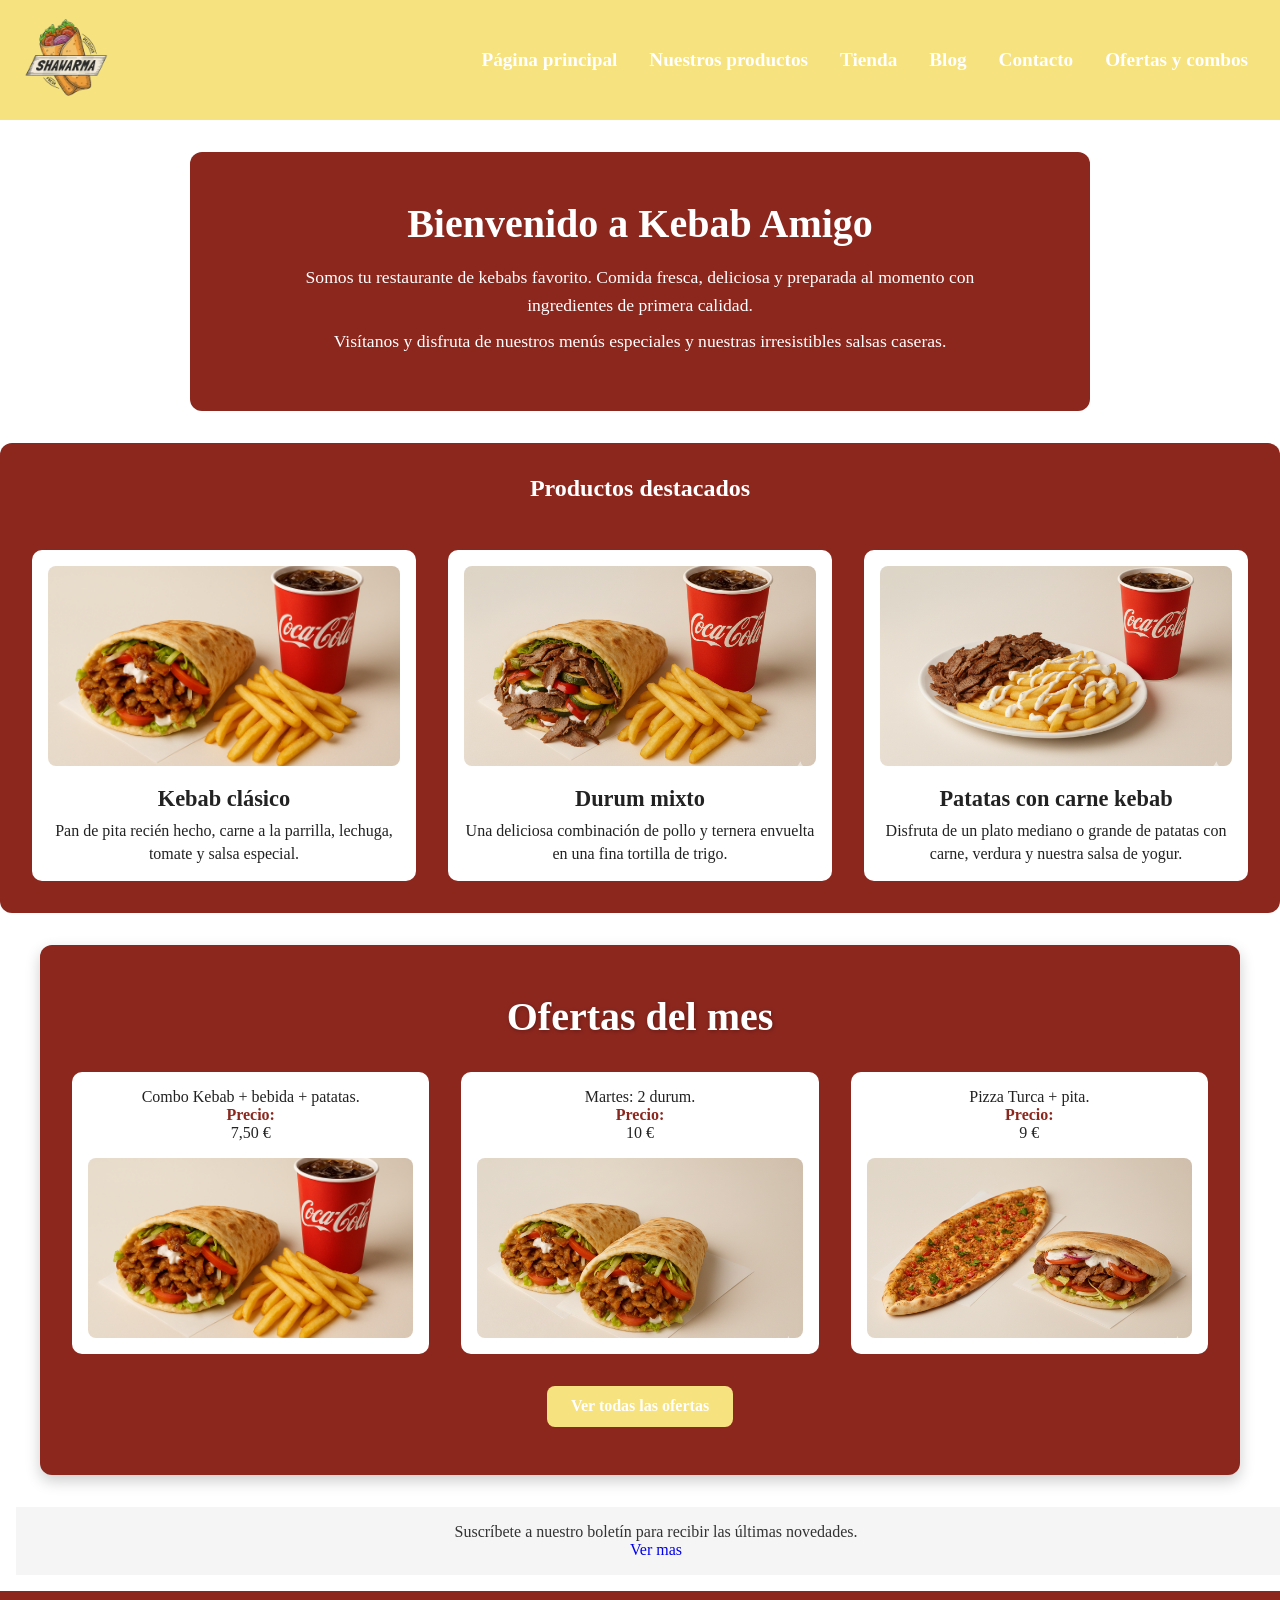
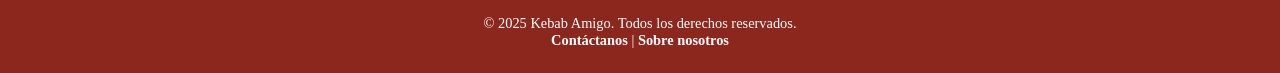
==== commit aafb3005: "Pruebas con eventos" ====
--- a/index.html
+++ b/index.html
@@ -92,5 +92,6 @@
         </p>
     </footer>
 
+    <script src="./js/apps.js" defer></script>
 </body>
 </html>
